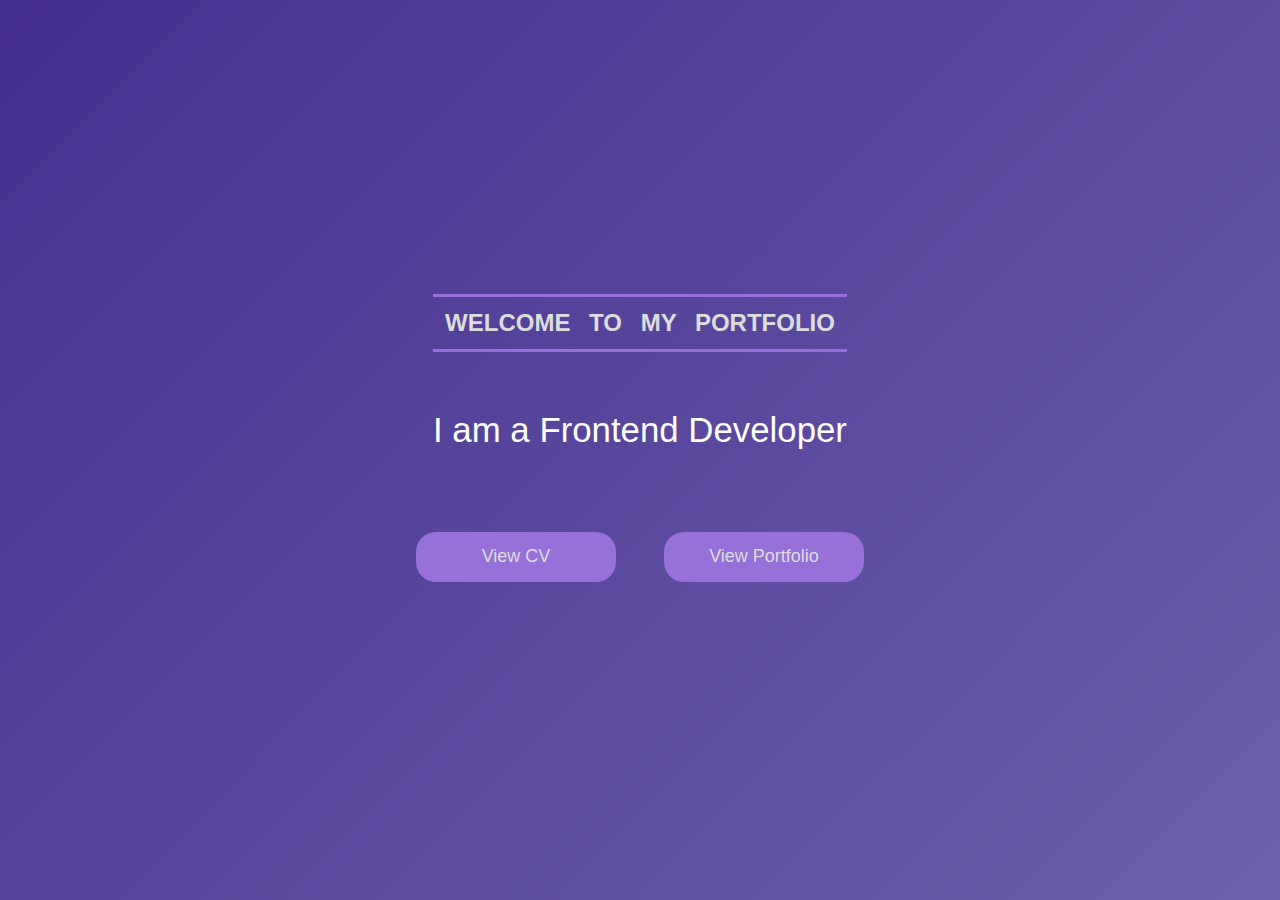
==== index.html @ 86317e69 "a quick interview" ====
<!DOCTYPE html>
<html lang="en">
  <head>
    <meta charset="UTF-8" />
    <meta name="viewport" content="width=device-width, initial-scale=1.0" />
    <title>Personal Website</title>
    <link rel="stylesheet" href="styles/styles.css" />
  </head>
  <body>

<!---First Impression-->
<main class="main-page">
<header class="in-the-header">
<h1>WELCOME TO MY PORTFOLIO</h1>
<p>I am a Frontend Developer</p>

<section class="btn-group">
  <button type="button" class="btn" id="view-cv">View CV</button>
  <button type="button" class="btn" id="view-portfolio">View Portfolio</button>
</section>
</header>
</main>



<!---

R E S U M E

-->
    <div id="wrapper">
     
        <img src="/images/developer.jpg" alt="Avatar" class="avatar">
      
    <header class="container">
      <h1>UGWUANYI EKENE LOVE</h1>
      <div class="address">
        <p>
          <strong>Address:</strong> 10, Ozor Street, Peace Estate, Phase II,
          Ojo, Lagos
        </p>
        <p><strong>Tel:</strong> 07060748361</p>
        <p><strong>Email:</strong> love2ekene@gmail.com</p>
      </div>
    </header>

    <section class="summary container">
      <h3>SUMMARY</h3>
      <p>
        Meticulous web developer with over 4 months of front end experience and passion for responsive website design and a firm believer in the mobile-first approach.
      </p>
    </section>

    <!-- Similar patterns here-->

    <section class="container">
      <h3>WORK HISTORY</h3>
      
    <section class="container">
            <div class="feature-container">
        <div class="title">
          <h4>PASCAL ARENA PLC. Enugu State, Nigeria.</h4>
          <p><strong>Front end web developer (intern)</strong></p>
        </div>
        <p class="date-time"></p>
        <p>August 2016 – January 2017</p>
      </div>
      <div class="work-list">
        <ul>
          <li>
            <p>Develop new user-facing features.</p>
          </li>
          <li>
            <p>Implemented websites, mobile applications, and landing pages from concept through deployment.</p>
          </li>
          <li>
            <p>Optimize application for maximum speed and scalability</p>
          </li>
          <li>
            <p>Collaborated with product team members to implement new feature developments.</p>
          </li>
          <li>
            <p>
                Collaborate with other team members and stakeholders
            </p>
          </li>
        </ul>
      </div>
    </section>

<!---Relevant skills-->
<section class="container">
    <h3>RELEVANT SKILLS</h3>
    <div class="feature-container">
      
    <div class="work-list">
      <ul>
        <li>
          <p>HyperText Markup Language (HTML)</p>
        </li>
        <li>
          <p>Cascading Style Sheets (CSS)</p>
        </li>
        <li>
          <p>JavaScript (JS)</p>
        </li>
        <li>
          <p>Version Control</p>
        </li>
        <li>
          <p>
            Problem solving
          </p>
        </li>
        <li><p>Excellent communication skill</p></li>
      </ul>
    </div>
  </section>

  <section class="summary container">
    <h3>OTHER INTERESTS</h3>
    <p>
        I love reading articles that stimulate thinking. Jogging and free walk is a way I relieve stress and for my general
        well-being. I enjoy playing football more than watching.
    </p>
  </section>

  <section class="container">
    <h3>LANGUAGE</h3>
    <div class="feature-container">
      
    <div class="work-list">
      <ul>
        <li>
          <p>Igbo</p>
        </li>
        <li>
          <p>English</p>
        </li>
      </ul>
    </div>
  </section>

<!----- Education-->

<section class="container">
    <h3>EDUCATION</h3>
    <div class="feature-container">
      <div class="title">
        <h4>Degree of Bachelor of Engineering (B. Eng)</h4>
      </div>
      <p class="date-time">2017</p>
    </div>
    <div class="work-list">
      <p>Mechanical and Production Engineering</p>
      <p>Enugu State University of Science and Technology</p>
    </div>
</section>

<section class="container">
    <div class="feature-container">
      <div class="title">
        <h4>University of Nigeria Secondary School Enugu Campus</h4>
      </div>
      <p class="date-time">2009</p>
    </div>
    <div class="work-list">
      <p>Senior School Certificate</p>
    </div>
</section>

<section class="container">
    <div class="feature-container">
      <div class="title">
        <h4>Federal Airport Authority of Nigeria Primary School</h4>
      </div>
      <p class="date-time">2002</p>
    </div>
    <div class="work-list">
      <p>First School Leaving Certificate</p>
    </div>
</section>
</div>



<!-----

P O R T F O L I O
-->
<section id="portfolio">
  <h1>MY PORTFOLIO</h1>
  <div class="row">
    <div class="column">
      <div class="content">
        <img src="images/1.jpg" alt="Me with a red beret">
        <h3>The Late Smile</h3>
       <p>Lorem ipsum...</p> 
      </div>
    </div>
  
    <div class="column">
      <div class="content">
        <img src="images/2.jpg" alt="Me with a red beret">
        <h3>The MEAN Stack</h3>
       <p>Lorem ipsum...</p>
      </div>
    </>
  </div>
  
    <div class="column">
      <div class="content">
        <img src="images/3.jpg" alt="Me with a red beret">
        <h3>API's</h3>
       <p>Lorem ipsum...</p>
      </div>
    </>
  </div>
  
    <div class="column">
      <div class="content">
        <img src="images/4.jpg" alt="Me with a red beret">
        <h3>React</h3>
        <p>Lorem ipsum...</p>
      </div>
    </>
  </div>

    <div class="column">
      <div class="content">
        <img src="images/5.jpg" alt="Me with a red beret">
        <h3>HTML & CSS</h3>
        <p>Lorem ipsum...</p>
      </div>
    </>
  </div>

    <div class="column">
      <div class="content">
        <img src="images/6.jpg" alt="Me with a red beret">
        <h3>DEV OPS</h3>
       <p>Lorem ipsum...</p>
      </div>
    </>
  </div>

    <div class="column">
      <div class="content">
        <img src="images/developer.jpg" alt="Me with a red beret">
        <h3>Full Stack</h3>
       <p>Lorem ipsum...</p>
      </div>
    </>
  </div>
</section>


    <script src="scripts/app.js"></script>
  </body>
</html>
---- styles/styles.css ----
* {
  -webkit-box-sizing: border-box;
          box-sizing: border-box;
}

html,
body {
  font-family: Arial, Helvetica, sans-serif;
  font-size: 12px;
  background-color: #ffffff;
  height: 100%;
  padding: 0;
  margin: 0%;
}

img {
  width: 100%;
}

/*     main page*/
.main-page {
  background-image: linear-gradient(135deg, rgba(49, 24, 131, 0.9) 0%, rgba(72, 56, 149, 0.8) 100%), url("images/developer.jpg");
  height: 100vh;
  background-size: cover;
  background-position: center;
  background-repeat: no-repeat;
}

.in-the-header {
  display: -webkit-box;
  display: -ms-flexbox;
  display: flex;
  -webkit-box-orient: vertical;
  -webkit-box-direction: normal;
      -ms-flex-direction: column;
          flex-direction: column;
  -webkit-box-pack: center;
      -ms-flex-pack: center;
          justify-content: center;
  -webkit-box-align: center;
      -ms-flex-align: center;
          align-items: center;
  height: 100%;
}

.in-the-header h1 {
  border-top: 3px solid #9770d9;
  border-bottom: 3px solid #9770d9;
  color: #ddd;
  font-size: 2rem;
  margin-bottom: 4rem;
}

.in-the-header p {
  color: #ffffff;
  font-size: 2.9rem;
}

.btn-group {
  margin-top: 4rem;
  display: -webkit-box;
  display: -ms-flexbox;
  display: flex;
  -webkit-box-pack: center;
      -ms-flex-pack: center;
          justify-content: center;
}

.btn-group .btn {
  width: 200px;
  height: 50px;
  font-size: 1.5rem;
  outline: none;
  padding: 0.5rem 1rem;
  background: #9770d9;
  color: #ddd;
  border: 1px solid #fff;
  border: none;
  border-radius: 20px;
  margin: 2rem;
  cursor: pointer;
}

.btn-group .btn :hover {
  background: #fff;
  color: #9770d9;
}

#wrapper {
  display: none;
  margin-top: 4rem;
  -webkit-transition: all 1s;
  transition: all 1s;
}

#wrapper .avatar {
  width: 200px;
  border-radius: 50%;
  display: block;
  margin: 0 auto;
}

/* cv page*/
.container {
  width: 100%;
  max-width: 70rem;
  margin: 0 auto;
  padding: 0 1.5rem;
  font-size: 1.2rem;
}

header {
  text-align: center;
}

header h1 {
  font-size: 5rem;
  margin: 0;
  padding: 1rem;
  word-spacing: 1rem;
  word-wrap: break-word;
}

header p {
  font-size: 1.3rem;
  margin: 0;
  line-height: 1.7;
}

.feature-container {
  display: -webkit-box;
  display: -ms-flexbox;
  display: flex;
  -webkit-box-pack: justify;
      -ms-flex-pack: justify;
          justify-content: space-between;
  -webkit-box-align: start;
      -ms-flex-align: start;
          align-items: flex-start;
  margin: 0;
  line-height: 0.5;
}

.work-list {
  margin: 0;
  line-height: 1.6;
}

#portfolio {
  display: none;
  max-width: 1000px;
  margin: auto;
}

#portfolio h1 {
  font-size: 50px;
  word-break: break-all;
  text-align: center;
}

.row {
  margin: 8px -16px;
}

.row,
.row > .column {
  padding: 8px;
}

.column {
  float: left;
  width: 25%;
}

.row:after {
  content: "";
  display: table;
  clear: both;
}

.content {
  background-color: #f1f1f1;
  padding: 1rem;
}

@media screen and (max-width: 900px) {
  .column {
    width: 50%;
  }
}

@media screen and (max-width: 600px) {
  .column {
    width: 100%;
  }
}
/*# sourceMappingURL=styles.css.map */
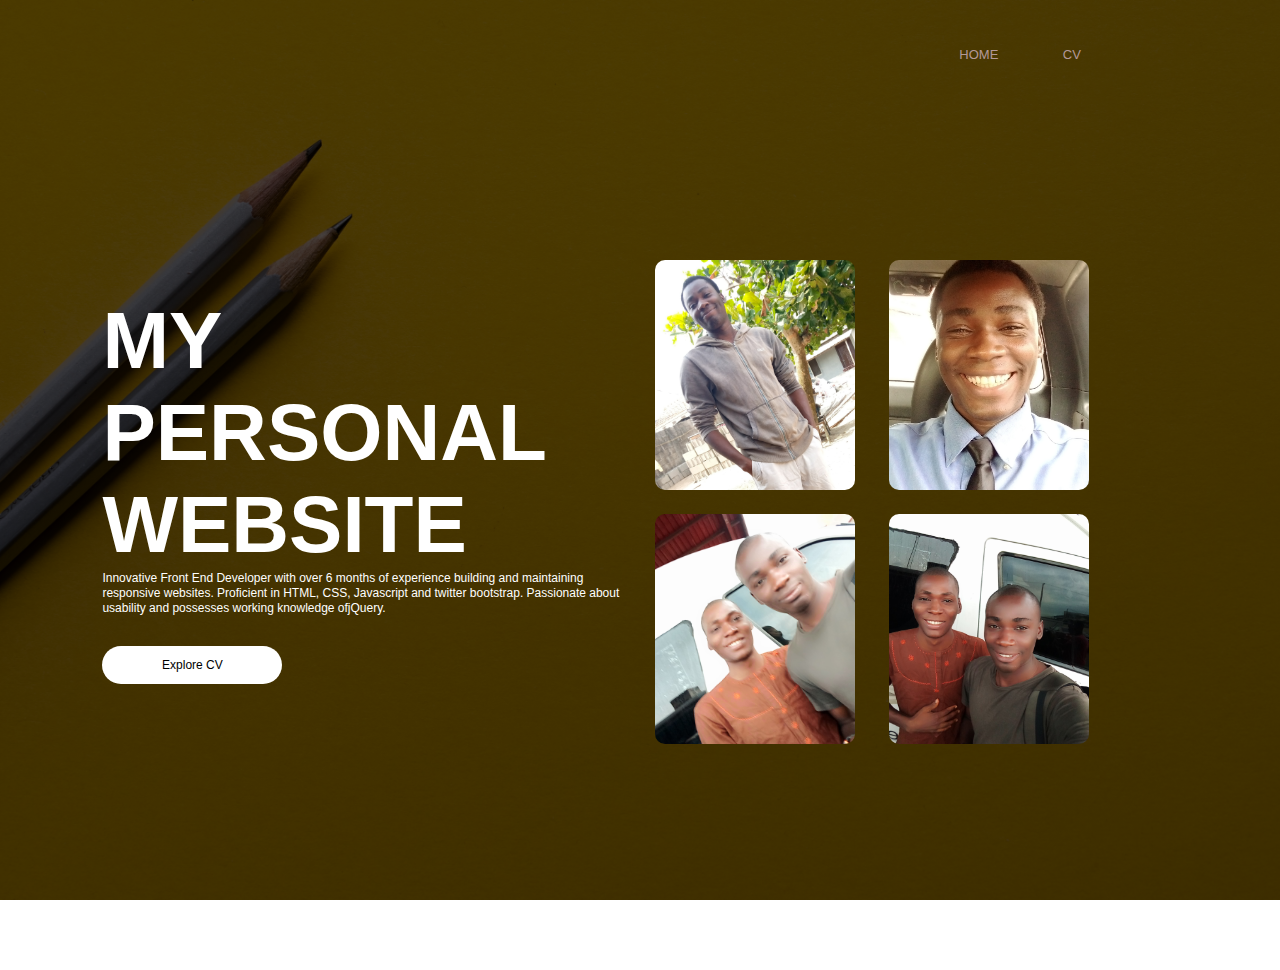
==== commit f62610bc: "A review and update if the preious project" ====
--- a/index.html
+++ b/index.html
@@ -3,258 +3,164 @@
   <head>
     <meta charset="UTF-8" />
     <meta name="viewport" content="width=device-width, initial-scale=1.0" />
-    <title>Personal Website</title>
-    <link rel="stylesheet" href="styles/styles.css" />
+    <title>Personal Website Project</title>
+    <link rel="stylesheet" href="style.css" />
   </head>
   <body>
 
-<!---First Impression-->
-<main class="main-page">
-<header class="in-the-header">
-<h1>WELCOME TO MY PORTFOLIO</h1>
-<p>I am a Frontend Developer</p>
+    <!--  LANDING PAGE SECTION  -->
+    <main class="container">
+      <div class="navbar">
+        <nav>
+          <ul>
+            <li><a class="home" href="#">HOME</a></li>
+            <li><a class="viewCv" href="#">CV</a></li>
+          </ul>
+        </nav>
+      </div>
+      <section class="row">
+        <div class="col">
+          <h1>MY PERSONAL WEBSITE</h1>
+          <p>
+            Innovative Front End Developer with over 6 months of experience
+            building and maintaining responsive websites. Proficient in HTML,
+            CSS, Javascript and twitter bootstrap. Passionate about usability
+            and possesses working knowledge ofjQuery.
+          </p>
+          <button class="viewCv" type="button">Explore CV</button>
+        </div>
+        <div class="col col1">
+          <div class="card card1"></div>
+          <div class="card card2"></div>
+          <div class="card card3"></div>
+          <div class="card card4"></div>
+        </div>
+      </section>
+    </main>
+ 
+    <!--   RESUME SECTION -->
+    <section id="myCv">
+      <div class="navbar">
+        <nav>
+          <ul>
+            <li><a class="home"
+            href="#">HOME</a></li>
+            <li><a class="viewCv" href="#">CV</a></li>
+          </ul>
+        </nav>
+      </div>
+    <header id="intro">
+        <section class="profile-pics">
+          <img src="images/developer.jpg" alt="" class="profile" />
+        </section>
+        <section class="profile-details">
+          <h1>Ugwuanyi Ekene Love</h1>
+          <h3>Front-End Developer</h3>
+          <p>
+            Innovative Front End Developer with over 6 months of 
 
-<section class="btn-group">
-  <button type="button" class="btn" id="view-cv">View CV</button>
-  <button type="button" class="btn" id="view-portfolio">View Portfolio</button>
-</section>
-</header>
-</main>
+experience
+            building and maintaining responsive websites. Proficient 
 
+in HTML,
+            CSS, Javascript and twitter bootstrap. Passionate about 
 
+usability
+            and possesses working knowledge of jQuery, with over 4 
 
-<!---
+months of
+            front end experience and passion for responsive website 
 
-R E S U M E
+design and a
+            firm believer in the mobile-first approach.
+          </p>
+        </section>
+      </header>
+      <article id="contact">
+        <ul class="left-col">
+          <li class="email icons">
+          Email : love2ekene@gmail.com
+            </li>
+          <li class="nationalty icons">
+          Nationality : Nigeria
+            </li>
+          <li class="github icons">
+          <a href="https://www.github.com/Hubnotch">github</a> 
+            </li>
+        </ul>
+        <ul class="col2">
+          <li class="phone icons">
+          Phone : +2347060748361
+      </li>
+          <li class="twitter icons">
+         <a href="https://www.twitter.com/hubnotch">twitter</a> 
+      </li>
+          <li class="linkedin icons">
+        <a href="https://www.linkedin.com/in/ekene-ugwuanyi-91579bb9?
 
--->
-    <div id="wrapper">
-     
-        <img src="/images/developer.jpg" alt="Avatar" class="avatar">
-      
-    <header class="container">
-      <h1>UGWUANYI EKENE LOVE</h1>
-      <div class="address">
-        <p>
-          <strong>Address:</strong> 10, Ozor Street, Peace Estate, Phase II,
-          Ojo, Lagos
-        </p>
-        <p><strong>Tel:</strong> 07060748361</p>
-        <p><strong>Email:</strong> love2ekene@gmail.com</p>
-      </div>
-    </header>
+lipi=urn%3Ali%3Apage%3Ad_flagship3_profile_view_base_contact_details
 
-    <section class="summary container">
-      <h3>SUMMARY</h3>
-      <p>
-        Meticulous web developer with over 4 months of front end experience and passion for responsive website design and a firm believer in the mobile-first approach.
-      </p>
+%3BSefTDikHQEmVHbnALevjIw%3D%3D">linkedIn</a>
+      </li>
+        </ul>
+       
+     </article>
+
+      <article id="cvBody">
+        <section id="history">
+          <div class="title"><h2>Work Experience</h2>
+          <div class="first-exp">
+            <h3>Front-End Developer (intern), Pascal Arena</h3>
+            <p class="date">August 2016 – January 2017</p>
+            <p class="date">Tasks / Achievements</p>
+            <ul>
+              <li>Implementing websites, mobile applications, and 
+
+landing pages from concept mockups</li>
+              <li>Collaborating with other team members</li>
+              <li>Collaborating with product team members to implement 
+
+new feature developments</li>
+              <li>Implementing HTML email templates and newsletters 
+
+for marketing campaigns</li>
+            </ul>
+          </div>
+          <div class="first-exp">
+            <h3>Front-End Developer (intern), HNGi7 2020</h3>
+            <p class="date">May 2020 – July 2020</p>
+            <p class="date">Tasks / Achievements</p>
+            <ul>
+              <li>Leveraging responsive web frameworks to complete 
+
+deliverables ahead of schedule</li>
+              <li>Collaborating with other team members</li>
+              <li>Performing bug fixes and code review</li>
+              <li>Buiding stable and maintainable codebases</li>
+            </ul>
+          </div></div>
+          <div class="title"><h2>Education</h2>
+            <div class="first-exp">
+              <h3>Bacheors Degree in Mechanical Engineering</h3>
+              <p>Enugu State University of Science and Technology</p>
+              <p class="date">2017</p>
+          </div>
+
+        </section>
+
+        <section id="skills">
+          <div class="title"><h2>Skills</h2></div>
+          <ul>
+            <li>HTML, CSS, Javascript</li>
+            <li>Twitter bootstrap</li>
+            <li>jQuery, SCSS</li>
+            <li>Git / github</li>
+            <li>Innovative Problem solving</li>
+            <li>Attention to details</li>
+          </ul>
+        </section>
+      </article>
     </section>
-
-    <!-- Similar patterns here-->
-
-    <section class="container">
-      <h3>WORK HISTORY</h3>
-      
-    <section class="container">
-            <div class="feature-container">
-        <div class="title">
-          <h4>PASCAL ARENA PLC. Enugu State, Nigeria.</h4>
-          <p><strong>Front end web developer (intern)</strong></p>
-        </div>
-        <p class="date-time"></p>
-        <p>August 2016 – January 2017</p>
-      </div>
-      <div class="work-list">
-        <ul>
-          <li>
-            <p>Develop new user-facing features.</p>
-          </li>
-          <li>
-            <p>Implemented websites, mobile applications, and landing pages from concept through deployment.</p>
-          </li>
-          <li>
-            <p>Optimize application for maximum speed and scalability</p>
-          </li>
-          <li>
-            <p>Collaborated with product team members to implement new feature developments.</p>
-          </li>
-          <li>
-            <p>
-                Collaborate with other team members and stakeholders
-            </p>
-          </li>
-        </ul>
-      </div>
-    </section>
-
-<!---Relevant skills-->
-<section class="container">
-    <h3>RELEVANT SKILLS</h3>
-    <div class="feature-container">
-      
-    <div class="work-list">
-      <ul>
-        <li>
-          <p>HyperText Markup Language (HTML)</p>
-        </li>
-        <li>
-          <p>Cascading Style Sheets (CSS)</p>
-        </li>
-        <li>
-          <p>JavaScript (JS)</p>
-        </li>
-        <li>
-          <p>Version Control</p>
-        </li>
-        <li>
-          <p>
-            Problem solving
-          </p>
-        </li>
-        <li><p>Excellent communication skill</p></li>
-      </ul>
-    </div>
-  </section>
-
-  <section class="summary container">
-    <h3>OTHER INTERESTS</h3>
-    <p>
-        I love reading articles that stimulate thinking. Jogging and free walk is a way I relieve stress and for my general
-        well-being. I enjoy playing football more than watching.
-    </p>
-  </section>
-
-  <section class="container">
-    <h3>LANGUAGE</h3>
-    <div class="feature-container">
-      
-    <div class="work-list">
-      <ul>
-        <li>
-          <p>Igbo</p>
-        </li>
-        <li>
-          <p>English</p>
-        </li>
-      </ul>
-    </div>
-  </section>
-
-<!----- Education-->
-
-<section class="container">
-    <h3>EDUCATION</h3>
-    <div class="feature-container">
-      <div class="title">
-        <h4>Degree of Bachelor of Engineering (B. Eng)</h4>
-      </div>
-      <p class="date-time">2017</p>
-    </div>
-    <div class="work-list">
-      <p>Mechanical and Production Engineering</p>
-      <p>Enugu State University of Science and Technology</p>
-    </div>
-</section>
-
-<section class="container">
-    <div class="feature-container">
-      <div class="title">
-        <h4>University of Nigeria Secondary School Enugu Campus</h4>
-      </div>
-      <p class="date-time">2009</p>
-    </div>
-    <div class="work-list">
-      <p>Senior School Certificate</p>
-    </div>
-</section>
-
-<section class="container">
-    <div class="feature-container">
-      <div class="title">
-        <h4>Federal Airport Authority of Nigeria Primary School</h4>
-      </div>
-      <p class="date-time">2002</p>
-    </div>
-    <div class="work-list">
-      <p>First School Leaving Certificate</p>
-    </div>
-</section>
-</div>
-
-
-
-<!-----
-
-P O R T F O L I O
--->
-<section id="portfolio">
-  <h1>MY PORTFOLIO</h1>
-  <div class="row">
-    <div class="column">
-      <div class="content">
-        <img src="images/1.jpg" alt="Me with a red beret">
-        <h3>The Late Smile</h3>
-       <p>Lorem ipsum...</p> 
-      </div>
-    </div>
-  
-    <div class="column">
-      <div class="content">
-        <img src="images/2.jpg" alt="Me with a red beret">
-        <h3>The MEAN Stack</h3>
-       <p>Lorem ipsum...</p>
-      </div>
-    </>
-  </div>
-  
-    <div class="column">
-      <div class="content">
-        <img src="images/3.jpg" alt="Me with a red beret">
-        <h3>API's</h3>
-       <p>Lorem ipsum...</p>
-      </div>
-    </>
-  </div>
-  
-    <div class="column">
-      <div class="content">
-        <img src="images/4.jpg" alt="Me with a red beret">
-        <h3>React</h3>
-        <p>Lorem ipsum...</p>
-      </div>
-    </>
-  </div>
-
-    <div class="column">
-      <div class="content">
-        <img src="images/5.jpg" alt="Me with a red beret">
-        <h3>HTML & CSS</h3>
-        <p>Lorem ipsum...</p>
-      </div>
-    </>
-  </div>
-
-    <div class="column">
-      <div class="content">
-        <img src="images/6.jpg" alt="Me with a red beret">
-        <h3>DEV OPS</h3>
-       <p>Lorem ipsum...</p>
-      </div>
-    </>
-  </div>
-
-    <div class="column">
-      <div class="content">
-        <img src="images/developer.jpg" alt="Me with a red beret">
-        <h3>Full Stack</h3>
-       <p>Lorem ipsum...</p>
-      </div>
-    </>
-  </div>
-</section>
-
-
     <script src="scripts/app.js"></script>
   </body>
-</html>
+</html>--- a/style.css
+++ b/style.css
@@ -0,0 +1,269 @@
+* {
+    margin: 0;
+    padding: 0;
+    font-family: sans-serif;
+}
+/* LANDING PAGE STYLES*/
+.container {
+    width: 100%;
+    height: 100vh;
+    background-image: linear-gradient(rgba(0,0,0,0.7),rgba(0,0,0,0.7)), url(images/bg.jpg);
+    background-position: center;
+    background-size: cover;
+    padding-left: 8%;
+    padding-right: 8%;
+    box-sizing: border-box;
+    margin-bottom: 70px;
+    overflow: hidden;
+}
+
+.navbar {
+    height: 12%;
+    display: flex;
+    align-items: center;
+}
+
+nav {
+    flex: 1;
+    text-align: right;
+    padding-right: 9%;
+}
+
+nav ul li {
+    list-style: none;
+    display: inline-block;
+    margin-left: 60px;
+}
+nav ul li a {
+    text-decoration: none;
+    color: rgb(179, 152, 152);
+    font-size: 13px;
+    cursor: pointer;
+}
+
+.row {
+    display: flex;
+    height: 88%;
+    align-items: center;
+}
+
+.col {
+    flex-basis: 50%;
+
+}
+
+.col h1 {
+   color: #fff; 
+   font-size: 80px;
+}
+.col p {
+   color: #fff;
+   font-size: 12px;
+   line-height: 15px; 
+}
+
+button {
+    width: 180px;
+    color: #000;
+    font-size: 12px;
+    padding: 12px 0;
+    background: #fff;
+    border: 0;
+    border-radius: 20px;
+    outline: none;
+    margin-top: 30px;
+    margin-bottom: 30px;
+    cursor: pointer;
+}
+ 
+.card {
+    width: 200px;
+    height: 230px;
+    display: inline-block;
+    border-radius: 10px;
+    padding: 15px 25px;
+    cursor: pointer;
+    margin: 10px 15px;
+    background-position: center;
+    background-size: cover;
+    box-sizing: border-box;
+    transition: transform 0.5s;
+}
+
+.card1 {
+    background-image: url(images/bg-1.jpg);
+}
+.card2 {
+    background-image: url(images/bg-2.jpg);
+}
+.card3 {
+    background-image: url(images/bg-3.jpg);
+}
+.card4 {
+    background-image: url(images/bg-4.jpg);
+}
+
+.card:hover {
+    transform: translateY(-10px);
+}
+
+/*  RESUME STYLES  */
+#myCv {
+  position: absolute;
+  top: 0;
+  left: 0;
+  height: 180vh;
+  z-index: 30;
+transform: translateX(-100%);
+background: #ddd;
+overflow: hidden;
+transition: transform 0.5s;
+}
+
+img {
+    width: 100%;
+  }
+  
+  #intro {
+    display: flex;
+    margin-top: 20px;
+    margin-bottom: 50px;
+  }
+  
+  #intro .profile-pics {
+    width: 30%;
+    display: flex;
+    justify-content: center;
+    align-items: center;
+  }
+  
+  .profile-details {
+    flex: 1;
+    padding: 0 40px 0 0;
+  }
+  .profile-details h1 {
+    font-size: 30px;
+  }
+  .profile-details h3 {
+    color: rgb(119, 136, 153);
+  }
+  .profile-details p {
+    line-height: 20px;
+    font-size: 15px;
+  }
+  
+  .profile {
+    width: 150px;
+    border-radius: 50%;
+  }
+  
+  #contact {
+    padding: 30px 0;
+    display: flex;
+    text-align: left;
+    justify-content: space-between;
+    background: rgb(119, 136, 153);
+    color: rgb(235, 235, 235);
+    padding-right: 9%;
+    padding-left: 9%;
+  }
+  #contact .left-col {
+    margin-right: 100px;
+  }
+  
+  #contact ul li {
+    list-style: none;
+    margin: 0;
+    padding: 0;
+  }
+  #contact ul li a {
+    text-decoration: none;
+  }
+  #contact .icons {
+    margin: 10px;
+  }
+  
+  #cvBody {
+    display: flex;
+    padding-right: 9%;
+    padding-left: 9%;
+  }
+  
+  #history {
+    width: 70%;
+    margin-top: 0;
+  }
+  .title h2{
+    font-weight: 700;
+    font-size: 24px;
+    margin: 20px 0;
+  }
+  
+  .first-exp {
+    margin-bottom: 20px;
+  }
+
+  .first-exp h3{
+  font-size: 18px;
+  }
+  
+  .first-exp .date{
+    font-size: 15px;
+    color: rgb(119, 136, 153);
+  }
+  
+  .first-exp p{
+    font-size: 15px;
+  }
+  
+  .first-exp ul{
+    font-size: 14px;
+    padding-left: 30px;
+  }
+  
+  #skills{
+    flex: 1;
+  }
+  
+  #skills ul {
+    font-size: 14px;
+    padding-left: 30px;
+  }
+  
+
+@media (max-width:1123px) {
+.col1 {
+    margin-top: -80px;
+}
+
+    .row {
+        display: flex;
+        flex-direction: column;
+        align-items: center;
+    }
+
+    .card {
+        width: 180px;
+        height: 200px;
+       
+    }
+
+.container {
+    height: 150vh;
+}
+
+}
+@media (max-width:720px) {
+    .col1 {
+        margin-top: -20px;
+    }
+}
+
+@media (max-width:523px) {
+    .card {
+        width: 400px;
+        height: 460px;
+       
+    }
+}
+
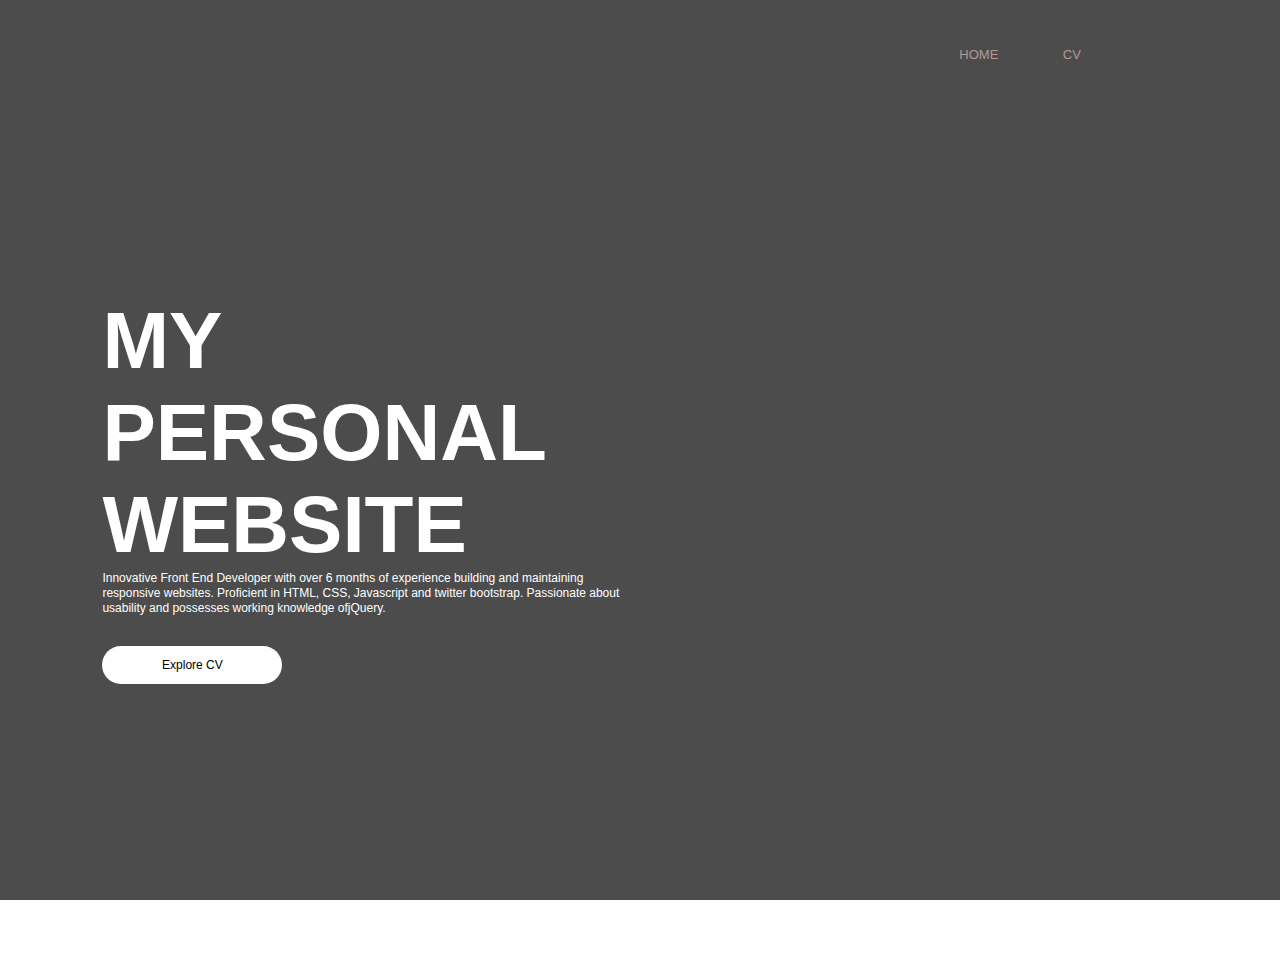
==== commit aac7df7e: "Change file path to stylesheet" ====
--- a/index.html
+++ b/index.html
@@ -4,7 +4,7 @@
     <meta charset="UTF-8" />
     <meta name="viewport" content="width=device-width, initial-scale=1.0" />
     <title>Personal Website Project</title>
-    <link rel="stylesheet" href="style.css" />
+    <link rel="stylesheet" href="styles/style.css" />
   </head>
   <body>
 
--- a/styles/style.css
+++ b/styles/style.css
@@ -0,0 +1,269 @@
+* {
+    margin: 0;
+    padding: 0;
+    font-family: sans-serif;
+}
+/* LANDING PAGE STYLES*/
+.container {
+    width: 100%;
+    height: 100vh;
+    background-image: linear-gradient(rgba(0,0,0,0.7),rgba(0,0,0,0.7)), url(images/bg.jpg);
+    background-position: center;
+    background-size: cover;
+    padding-left: 8%;
+    padding-right: 8%;
+    box-sizing: border-box;
+    margin-bottom: 70px;
+    overflow: hidden;
+}
+
+.navbar {
+    height: 12%;
+    display: flex;
+    align-items: center;
+}
+
+nav {
+    flex: 1;
+    text-align: right;
+    padding-right: 9%;
+}
+
+nav ul li {
+    list-style: none;
+    display: inline-block;
+    margin-left: 60px;
+}
+nav ul li a {
+    text-decoration: none;
+    color: rgb(179, 152, 152);
+    font-size: 13px;
+    cursor: pointer;
+}
+
+.row {
+    display: flex;
+    height: 88%;
+    align-items: center;
+}
+
+.col {
+    flex-basis: 50%;
+
+}
+
+.col h1 {
+   color: #fff; 
+   font-size: 80px;
+}
+.col p {
+   color: #fff;
+   font-size: 12px;
+   line-height: 15px; 
+}
+
+button {
+    width: 180px;
+    color: #000;
+    font-size: 12px;
+    padding: 12px 0;
+    background: #fff;
+    border: 0;
+    border-radius: 20px;
+    outline: none;
+    margin-top: 30px;
+    margin-bottom: 30px;
+    cursor: pointer;
+}
+ 
+.card {
+    width: 200px;
+    height: 230px;
+    display: inline-block;
+    border-radius: 10px;
+    padding: 15px 25px;
+    cursor: pointer;
+    margin: 10px 15px;
+    background-position: center;
+    background-size: cover;
+    box-sizing: border-box;
+    transition: transform 0.5s;
+}
+
+.card1 {
+    background-image: url(images/bg-1.jpg);
+}
+.card2 {
+    background-image: url(images/bg-2.jpg);
+}
+.card3 {
+    background-image: url(images/bg-3.jpg);
+}
+.card4 {
+    background-image: url(images/bg-4.jpg);
+}
+
+.card:hover {
+    transform: translateY(-10px);
+}
+
+/*  RESUME STYLES  */
+#myCv {
+  position: absolute;
+  top: 0;
+  left: 0;
+  height: 180vh;
+  z-index: 30;
+transform: translateX(-100%);
+background: #ddd;
+overflow: hidden;
+transition: transform 0.5s;
+}
+
+img {
+    width: 100%;
+  }
+  
+  #intro {
+    display: flex;
+    margin-top: 20px;
+    margin-bottom: 50px;
+  }
+  
+  #intro .profile-pics {
+    width: 30%;
+    display: flex;
+    justify-content: center;
+    align-items: center;
+  }
+  
+  .profile-details {
+    flex: 1;
+    padding: 0 40px 0 0;
+  }
+  .profile-details h1 {
+    font-size: 30px;
+  }
+  .profile-details h3 {
+    color: rgb(119, 136, 153);
+  }
+  .profile-details p {
+    line-height: 20px;
+    font-size: 15px;
+  }
+  
+  .profile {
+    width: 150px;
+    border-radius: 50%;
+  }
+  
+  #contact {
+    padding: 30px 0;
+    display: flex;
+    text-align: left;
+    justify-content: space-between;
+    background: rgb(119, 136, 153);
+    color: rgb(235, 235, 235);
+    padding-right: 9%;
+    padding-left: 9%;
+  }
+  #contact .left-col {
+    margin-right: 100px;
+  }
+  
+  #contact ul li {
+    list-style: none;
+    margin: 0;
+    padding: 0;
+  }
+  #contact ul li a {
+    text-decoration: none;
+  }
+  #contact .icons {
+    margin: 10px;
+  }
+  
+  #cvBody {
+    display: flex;
+    padding-right: 9%;
+    padding-left: 9%;
+  }
+  
+  #history {
+    width: 70%;
+    margin-top: 0;
+  }
+  .title h2{
+    font-weight: 700;
+    font-size: 24px;
+    margin: 20px 0;
+  }
+  
+  .first-exp {
+    margin-bottom: 20px;
+  }
+
+  .first-exp h3{
+  font-size: 18px;
+  }
+  
+  .first-exp .date{
+    font-size: 15px;
+    color: rgb(119, 136, 153);
+  }
+  
+  .first-exp p{
+    font-size: 15px;
+  }
+  
+  .first-exp ul{
+    font-size: 14px;
+    padding-left: 30px;
+  }
+  
+  #skills{
+    flex: 1;
+  }
+  
+  #skills ul {
+    font-size: 14px;
+    padding-left: 30px;
+  }
+  
+
+@media (max-width:1123px) {
+.col1 {
+    margin-top: -80px;
+}
+
+    .row {
+        display: flex;
+        flex-direction: column;
+        align-items: center;
+    }
+
+    .card {
+        width: 180px;
+        height: 200px;
+       
+    }
+
+.container {
+    height: 150vh;
+}
+
+}
+@media (max-width:720px) {
+    .col1 {
+        margin-top: -20px;
+    }
+}
+
+@media (max-width:523px) {
+    .card {
+        width: 400px;
+        height: 460px;
+       
+    }
+}
+
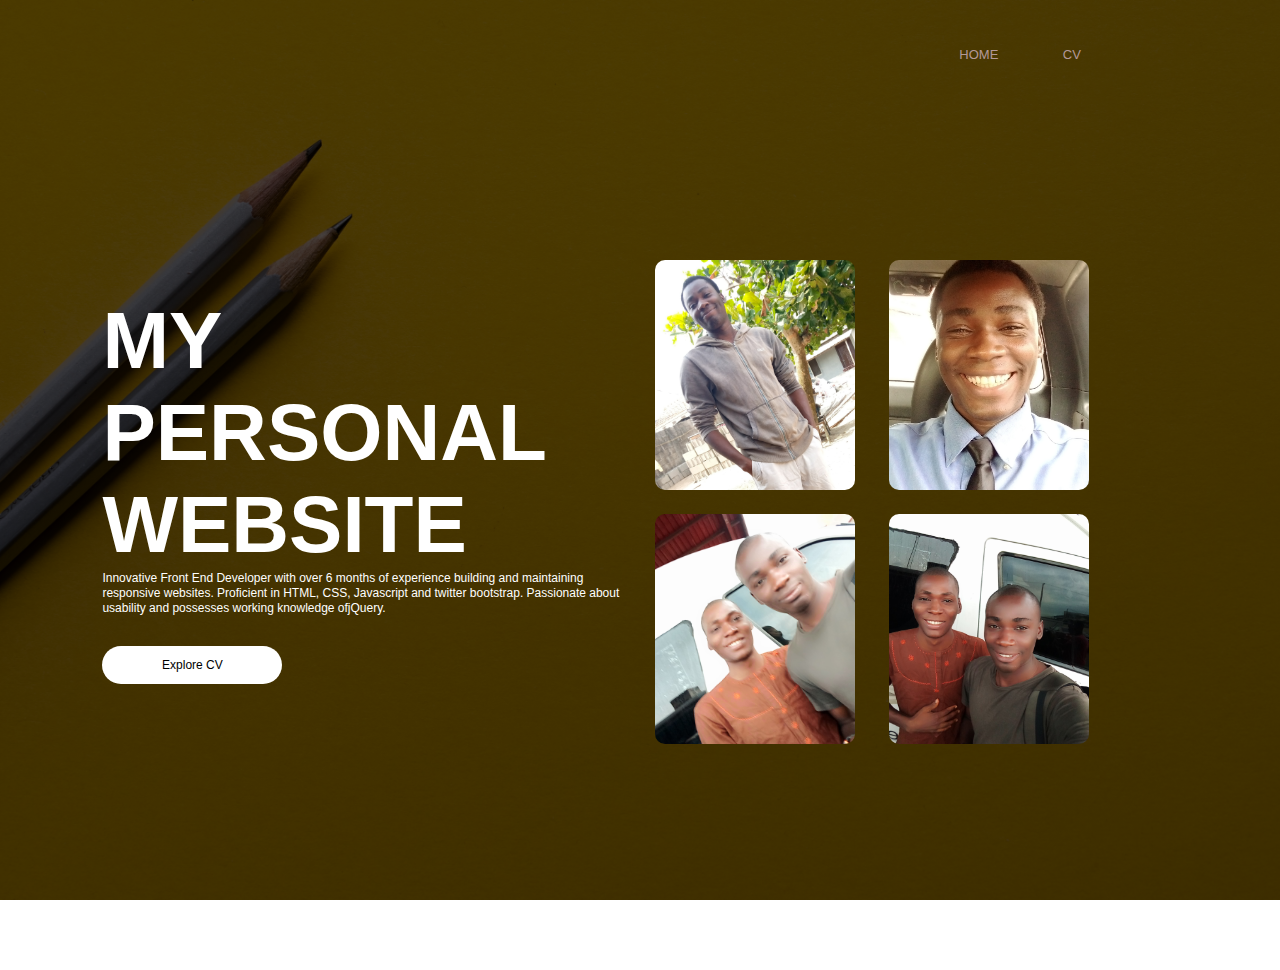
==== commit 10dd4309: "fixed buggy file path" ====
--- a/index.html
+++ b/index.html
@@ -4,7 +4,7 @@
     <meta charset="UTF-8" />
     <meta name="viewport" content="width=device-width, initial-scale=1.0" />
     <title>Personal Website Project</title>
-    <link rel="stylesheet" href="styles/style.css" />
+    <link rel="stylesheet" href="style.css" />
   </head>
   <body>
 
--- a/style.css
+++ b/style.css
@@ -0,0 +1,270 @@
+* {
+    margin: 0;
+    padding: 0;
+    font-family: sans-serif;
+}
+/* LANDING PAGE STYLES*/
+.container {
+    width: 100%;
+    height: 100vh;
+    background-image: linear-gradient(rgba(0,0,0,0.7),rgba(0,0,0,0.7)), url(images/bg.jpg);
+    background-position: center;
+    background-size: cover;
+    padding-left: 8%;
+    padding-right: 8%;
+    box-sizing: border-box;
+    margin-bottom: 70px;
+    overflow-x: hidden;
+}
+
+.navbar {
+    height: 12%;
+    display: flex;
+    align-items: center;
+}
+
+nav {
+    flex: 1;
+    text-align: right;
+    padding-right: 9%;
+}
+
+nav ul li {
+    list-style: none;
+    display: inline-block;
+    margin-left: 60px;
+}
+nav ul li a {
+    text-decoration: none;
+    color: rgb(179, 152, 152);
+    font-size: 13px;
+    cursor: pointer;
+}
+
+.row {
+    display: flex;
+    height: 88%;
+    align-items: center;
+}
+
+.col {
+    flex-basis: 50%;
+
+}
+
+.col h1 {
+   color: #fff; 
+   font-size: 80px;
+}
+.col p {
+   color: #fff;
+   font-size: 12px;
+   line-height: 15px; 
+}
+
+button {
+    width: 180px;
+    color: #000;
+    font-size: 12px;
+    padding: 12px 0;
+    background: #fff;
+    border: 0;
+    border-radius: 20px;
+    outline: none;
+    margin-top: 30px;
+    margin-bottom: 30px;
+    cursor: pointer;
+}
+ 
+.card {
+    width: 200px;
+    height: 230px;
+    display: inline-block;
+    border-radius: 10px;
+    padding: 15px 25px;
+    cursor: pointer;
+    margin: 10px 15px;
+    background-position: center;
+    background-size: cover;
+    box-sizing: border-box;
+    transition: transform 0.5s;
+}
+
+.card1 {
+    background-image: url("images/bg-1.jpg");
+}
+.card2 {
+    background-image: url("images/bg-2.jpg");
+}
+.card3 {
+    background-image: url("images/bg-3.jpg");
+}
+.card4 {
+    background-image: url("images/bg-4.jpg");
+}
+
+.card:hover {
+    transform: translateY(-10px);
+}
+
+/*  RESUME STYLES  */
+#myCv {
+  width: 100%;
+  overflow-x: hidden;
+  position: absolute;
+  top: 0;
+  left: 0;
+  height: 180vh;
+  z-index: 30;
+transform: translateX(-100%);
+background: #ddd;
+transition: transform 0.5s;
+}
+
+img {
+    width: 100%;
+  }
+  
+  #intro {
+    display: flex;
+    margin-top: 20px;
+    margin-bottom: 50px;
+  }
+  
+  #intro .profile-pics {
+    width: 30%;
+    display: flex;
+    justify-content: center;
+    align-items: center;
+  }
+  
+  .profile-details {
+    flex: 1;
+    padding: 0 40px 0 0;
+  }
+  .profile-details h1 {
+    font-size: 30px;
+  }
+  .profile-details h3 {
+    color: rgb(119, 136, 153);
+  }
+  .profile-details p {
+    line-height: 20px;
+    font-size: 15px;
+  }
+  
+  .profile {
+    width: 150px;
+    border-radius: 50%;
+  }
+  
+  #contact {
+    padding: 30px 0;
+    display: flex;
+    text-align: left;
+    justify-content: space-between;
+    background: rgb(119, 136, 153);
+    color: rgb(235, 235, 235);
+    padding-right: 9%;
+    padding-left: 9%;
+  }
+  #contact .left-col {
+    margin-right: 100px;
+  }
+  
+  #contact ul li {
+    list-style: none;
+    margin: 0;
+    padding: 0;
+  }
+  #contact ul li a {
+    text-decoration: none;
+  }
+  #contact .icons {
+    margin: 10px;
+  }
+  
+  #cvBody {
+    display: flex;
+    padding-right: 9%;
+    padding-left: 9%;
+  }
+  
+  #history {
+    width: 70%;
+    margin-top: 0;
+  }
+  .title h2{
+    font-weight: 700;
+    font-size: 24px;
+    margin: 20px 0;
+  }
+  
+  .first-exp {
+    margin-bottom: 20px;
+  }
+
+  .first-exp h3{
+  font-size: 18px;
+  }
+  
+  .first-exp .date{
+    font-size: 15px;
+    color: rgb(119, 136, 153);
+  }
+  
+  .first-exp p{
+    font-size: 15px;
+  }
+  
+  .first-exp ul{
+    font-size: 14px;
+    padding-left: 30px;
+  }
+  
+  #skills{
+    flex: 1;
+  }
+  
+  #skills ul {
+    font-size: 14px;
+    padding-left: 30px;
+  }
+  
+
+@media (max-width:1123px) {
+.col1 {
+    margin-top: -80px;
+}
+
+    .row {
+        display: flex;
+        flex-direction: column;
+        align-items: center;
+    }
+
+    .card {
+        width: 180px;
+        height: 200px;
+       
+    }
+
+.container {
+    height: 150vh;
+}
+
+}
+@media (max-width:720px) {
+    .col1 {
+        margin-top: -20px;
+    }
+}
+
+@media (max-width:523px) {
+    .card {
+        width: 400px;
+        height: 460px;
+       
+    }
+}
+
